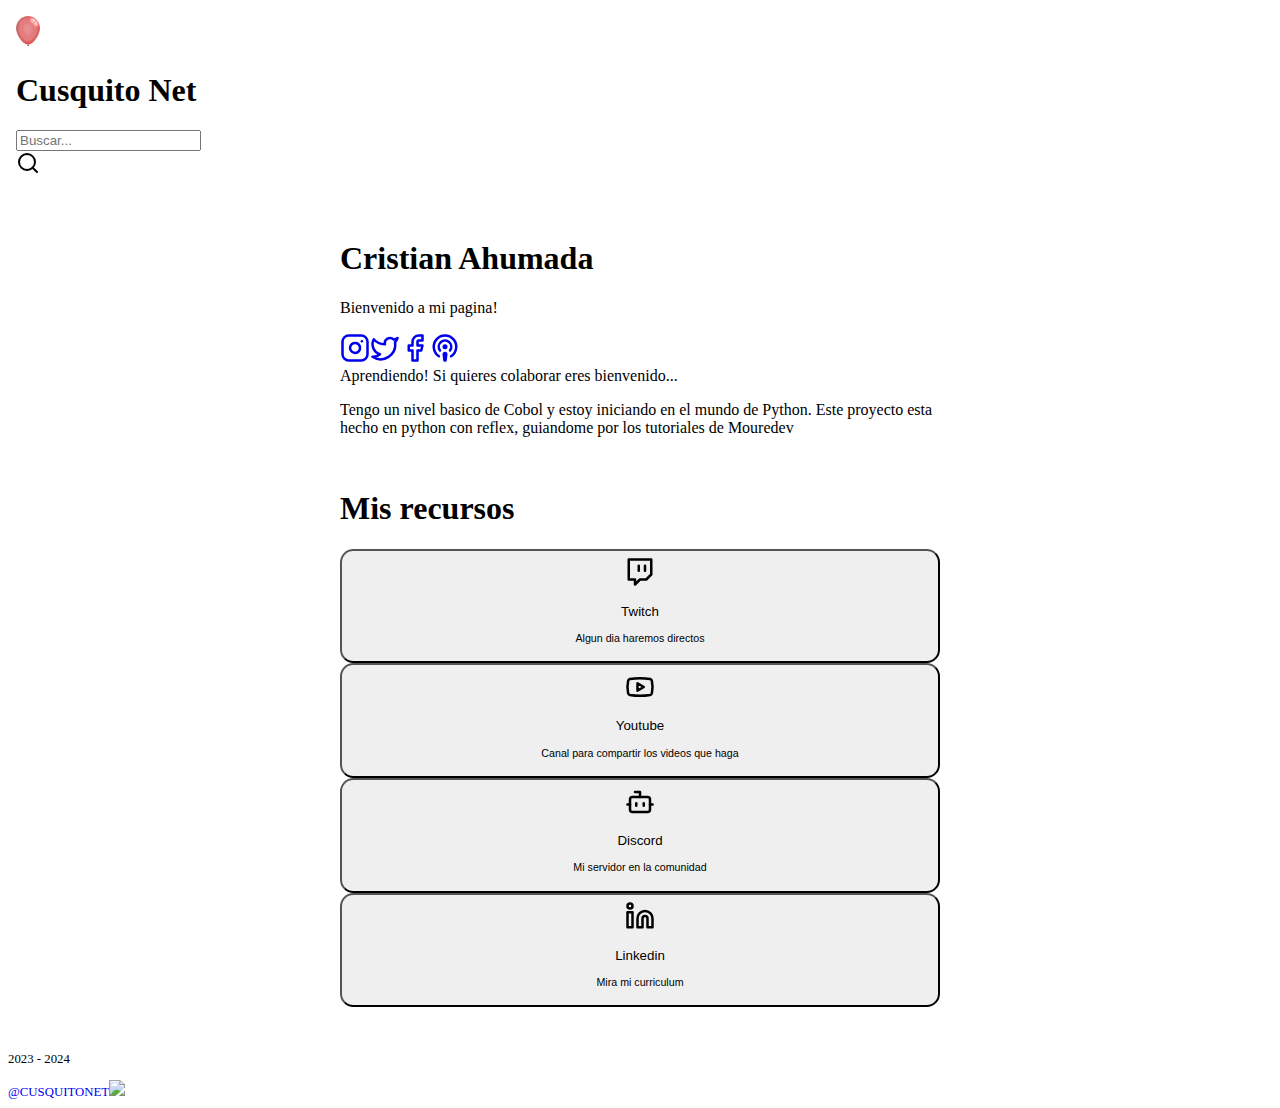
==== public/index.html @ 265f2204 "mi primera web" ====
<!DOCTYPE html><html lang="en"><head><meta charSet="utf-8"/><meta name="viewport" content="width=device-width"/><title>Projects | Index</title><meta content="favicon.ico" property="og:image"/><meta name="next-head-count" content="4"/><link rel="preload" href="/_next/static/css/1bf962e9a30f1b11.css" as="style"/><link rel="stylesheet" href="/_next/static/css/1bf962e9a30f1b11.css" data-n-g=""/><noscript data-n-css=""></noscript><script defer="" nomodule="" src="/_next/static/chunks/polyfills-42372ed130431b0a.js"></script><script src="/_next/static/chunks/webpack-2df7a8d27de1794c.js" defer=""></script><script src="/_next/static/chunks/framework-64ad27b21261a9ce.js" defer=""></script><script src="/_next/static/chunks/main-538f0f15b6279bdb.js" defer=""></script><script src="/_next/static/chunks/pages/_app-6c5b2791aa727ff6.js" defer=""></script><script src="/_next/static/chunks/49-74a65575434b70dc.js" defer=""></script><script src="/_next/static/chunks/pages/index-af7491778f736424.js" defer=""></script><script src="/_next/static/ccFpKEa-ofRnVK-v6kZcH/_buildManifest.js" defer=""></script><script src="/_next/static/ccFpKEa-ofRnVK-v6kZcH/_ssgManifest.js" defer=""></script></head><body><div id="__next"><script>!function(){try{var d=document.documentElement,c=d.classList;c.remove('light','dark');var e=localStorage.getItem('theme');if('system'===e||(!e&&true)){var t='(prefers-color-scheme: dark)',m=window.matchMedia(t);if(m.media!==t||m.matches){d.style.colorScheme = 'dark';c.add('dark')}else{d.style.colorScheme = 'light';c.add('light')}}else if(e){c.add(e|| '')}if(e==='light'||e==='dark')d.style.colorScheme=e}catch(e){}}()</script><div data-is-root-theme="true" data-accent-color="blue" data-gray-color="slate" data-has-background="true" data-panel-background="translucent" data-radius="medium" data-scaling="100%" class="radix-themes css-0"><style data-emotion="css 17rg0dp">.css-17rg0dp{position:fixed;width:100vw;height:0;}</style><div title="Connection Error: " class="css-17rg0dp"></div><div class="rt-Box"><style data-emotion="css 1jytckp">.css-1jytckp{background:var(--grass-3);padding:0.5em;width:100%;}</style><div class="rt-Box css-1jytckp"><style data-emotion="css 1v8fzbk">@media screen and (min-width: 0){.css-1v8fzbk{display:none;}}@media screen and (min-width: 30em){.css-1v8fzbk{display:none;}}@media screen and (min-width: 48em){.css-1v8fzbk{display:none;}}@media screen and (min-width: 62em){.css-1v8fzbk{display:block;}}</style><div class="rt-Box css-1v8fzbk"><style data-emotion="css zcxndt">.css-zcxndt{-webkit-align-items:center;-webkit-box-align:center;-ms-flex-align:center;align-items:center;}</style><div class="rt-Flex rt-r-fd-row rt-r-ai-start rt-r-jc-space-between rt-r-gap-3 rx-Stack css-zcxndt"><div class="rt-Flex rt-r-fd-row rt-r-ai-start rt-r-gap-3 rx-Stack css-zcxndt"><style data-emotion="css e8rq8q">.css-e8rq8q{width:1.5em;height:auto;border-radius:25%;}</style><img src="balloon.png" class="css-e8rq8q"/><h1 class="rt-Heading rt-r-size-3 rt-r-weight-bold">Cusquito Net</h1></div><style data-emotion="css qo3kkb">.css-qo3kkb{justify:end;}</style><div class="rt-TextFieldRoot rt-r-size-1 rt-variant-surface css-qo3kkb"><input spellcheck="false" placeholder="Buscar..." type="search" class="rt-reset rt-TextFieldInput"/><div class="rt-TextFieldSlot"><style data-emotion="css svt5ra">.css-svt5ra{color:var(--current-color);}</style><svg xmlns="http://www.w3.org/2000/svg" width="24" height="24" viewBox="0 0 24 24" fill="none" stroke="currentColor" stroke-width="2" stroke-linecap="round" stroke-linejoin="round" class="lucide lucide-search css-svt5ra"><circle cx="11" cy="11" r="8"></circle><path d="m21 21-4.3-4.3"></path></svg></div></div></div></div><style data-emotion="css 1c1vcs0">@media screen and (min-width: 0){.css-1c1vcs0{display:block;}}@media screen and (min-width: 30em){.css-1c1vcs0{display:block;}}@media screen and (min-width: 48em){.css-1c1vcs0{display:block;}}@media screen and (min-width: 62em){.css-1c1vcs0{display:none;}}</style><div class="rt-Box css-1c1vcs0"><div class="rt-Flex rt-r-fd-row rt-r-ai-start rt-r-jc-space-between rt-r-gap-3 rx-Stack css-zcxndt"><div class="rt-Flex rt-r-fd-row rt-r-ai-start rt-r-gap-3 rx-Stack css-zcxndt"><style data-emotion="css 142dh2u">.css-142dh2u{width:2em;height:auto;border-radius:25%;}</style><img src="balloon.png" class="css-142dh2u"/><h1 class="rt-Heading rt-r-size-3 rt-r-weight-bold">Cusquito Net</h1></div><div class="rt-TextFieldRoot rt-r-size-1 rt-variant-surface css-qo3kkb"><input spellcheck="false" placeholder="Buscar..." type="search" class="rt-reset rt-TextFieldInput"/><div class="rt-TextFieldSlot"><svg xmlns="http://www.w3.org/2000/svg" width="24" height="24" viewBox="0 0 24 24" fill="none" stroke="currentColor" stroke-width="2" stroke-linecap="round" stroke-linejoin="round" class="lucide lucide-search css-svt5ra"><circle cx="11" cy="11" r="8"></circle><path d="m21 21-4.3-4.3"></path></svg></div></div></div></div></div><style data-emotion="css gmuwbf">.css-gmuwbf{display:-webkit-box;display:-webkit-flex;display:-ms-flexbox;display:flex;-webkit-align-items:center;-webkit-box-align:center;-ms-flex-align:center;align-items:center;-webkit-box-pack:center;-ms-flex-pack:center;-webkit-justify-content:center;justify-content:center;}</style><div class="rt-Flex css-gmuwbf"><style data-emotion="css 1hj6ehb">.css-1hj6ehb{max-width:600px;width:100%;margin-top:2em;margin-bottom:2em;}</style><div class="rt-Flex rt-r-fd-column rt-r-ai-start rt-r-gap-3 rx-Stack css-1hj6ehb"><div style="--gap:2em" class="rt-Flex rt-r-fd-column rt-r-ai-start rt-r-gap rx-Stack"><div class="rt-Flex rt-r-fd-row rt-r-ai-start rt-r-gap-3 rx-Stack"><span data-accent-color="grass" class="rt-reset rt-AvatarRoot rt-r-size-8 rt-variant-solid"><span class="rt-AvatarFallback"></span></span><div class="rt-Flex rt-r-fd-column rt-r-ai-start rt-r-gap-3 rx-Stack"><h1 class="rt-Heading rt-r-size-8">Cristian Ahumada</h1><style data-emotion="css 1t7nxgp">.css-1t7nxgp{margin-top:0px!important;}</style><p class="rt-Text css-1t7nxgp"> Bienvenido a mi pagina!</p><div class="rt-Flex rt-r-fd-row rt-r-ai-start rt-r-gap-3 rx-Stack"><style data-emotion="css 9d5q8z">.css-9d5q8z{-webkit-text-decoration:none;text-decoration:none;}.css-9d5q8z:hover{color:var(--accent-8);}</style><a data-accent-color="" target="_blank" class="rt-Text rt-reset rt-Link rt-underline-auto css-9d5q8z" href="https://instagram.com"><style data-emotion="css fwmwg5">.css-fwmwg5{color:var(--grass-11);alt:instagram;}</style><svg xmlns="http://www.w3.org/2000/svg" width="30" height="30" viewBox="0 0 24 24" fill="none" stroke="currentColor" stroke-width="2" stroke-linecap="round" stroke-linejoin="round" class="lucide lucide-instagram css-fwmwg5"><rect width="20" height="20" x="2" y="2" rx="5" ry="5"></rect><path d="M16 11.37A4 4 0 1 1 12.63 8 4 4 0 0 1 16 11.37z"></path><line x1="17.5" x2="17.51" y1="6.5" y2="6.5"></line></svg></a><a data-accent-color="" target="_blank" class="rt-Text rt-reset rt-Link rt-underline-auto css-9d5q8z" href="https://x.com"><style data-emotion="css 69m83z">.css-69m83z{color:var(--grass-11);alt:twitter;}</style><svg xmlns="http://www.w3.org/2000/svg" width="30" height="30" viewBox="0 0 24 24" fill="none" stroke="currentColor" stroke-width="2" stroke-linecap="round" stroke-linejoin="round" class="lucide lucide-twitter css-69m83z"><path d="M22 4s-.7 2.1-2 3.4c1.6 10-9.4 17.3-18 11.6 2.2.1 4.4-.6 6-2C3 15.5.5 9.6 3 5c2.2 2.6 5.6 4.1 9 4-.9-4.2 4-6.6 7-3.8 1.1 0 3-1.2 3-1.2z"></path></svg></a><a data-accent-color="" target="_blank" class="rt-Text rt-reset rt-Link rt-underline-auto css-9d5q8z" href="https://facebook.com"><style data-emotion="css 15ouwr5">.css-15ouwr5{color:var(--grass-11);alt:facebook;}</style><svg xmlns="http://www.w3.org/2000/svg" width="30" height="30" viewBox="0 0 24 24" fill="none" stroke="currentColor" stroke-width="2" stroke-linecap="round" stroke-linejoin="round" class="lucide lucide-facebook css-15ouwr5"><path d="M18 2h-3a5 5 0 0 0-5 5v3H7v4h3v8h4v-8h3l1-4h-4V7a1 1 0 0 1 1-1h3z"></path></svg></a><a data-accent-color="" target="_blank" class="rt-Text rt-reset rt-Link rt-underline-auto css-9d5q8z" href="https://spotify.com"><style data-emotion="css 14ep2y4">.css-14ep2y4{color:var(--grass-11);alt:podcast;}</style><svg xmlns="http://www.w3.org/2000/svg" width="30" height="30" viewBox="0 0 24 24" fill="none" stroke="currentColor" stroke-width="2" stroke-linecap="round" stroke-linejoin="round" class="lucide lucide-podcast css-14ep2y4"><path d="M16.85 18.58a9 9 0 1 0-9.7 0"></path><path d="M8 14a5 5 0 1 1 8 0"></path><circle cx="12" cy="11" r="1"></circle><path d="M13 17a1 1 0 1 0-2 0l.5 4.5a.5.5 0 1 0 1 0Z"></path></svg></a></div></div></div><div class="rt-Flex"><style data-emotion="css 1up4j2j">.css-1up4j2j{size:0.8em;}</style><div class="rt-Box css-1up4j2j"><span data-accent-color="grass" class="rt-Text">Aprendiendo!</span> Si quieres colaborar eres bienvenido...</div></div><p class="rt-Text">Tengo un nivel basico de Cobol y estoy iniciando en el mundo de Python. 
                Este proyecto esta hecho en python con reflex, guiandome por los tutoriales de Mouredev</p></div><style data-emotion="css 8atqhb">.css-8atqhb{width:100%;}</style><div style="--gap:1.5em" class="rt-Flex rt-r-fd-column rt-r-ai-start rt-r-gap rx-Stack css-8atqhb"><style data-emotion="css 1yfg8cp">.css-1yfg8cp{width:100%;padding-top:1em;}</style><h1 class="rt-Heading rt-r-size-6 css-1yfg8cp">Mis recursos</h1><style data-emotion="css 1qg2b7m">.css-1qg2b7m{-webkit-text-decoration:none;text-decoration:none;width:100%;}.css-1qg2b7m:hover{color:var(--accent-8);}</style><a data-accent-color="" target="_blank" class="rt-Text rt-reset rt-Link rt-underline-auto css-1qg2b7m" href="https://www.twitch.tv/cusquito79"><style data-emotion="css 1n2hwjb">.css-1n2hwjb{width:100%;height:100%;display:block;padding:0.5em;border-radius:1em;}</style><button data-accent-color="grass" class="rt-reset rt-BaseButton rt-r-size-2 rt-variant-surface rt-Button css-1n2hwjb"><div class="rt-Flex rt-r-fd-row rt-r-ai-start rt-r-gap-3 rx-Stack"><style data-emotion="css 1njbawh">.css-1njbawh{alt:Twitch;color:var(--current-color);}</style><svg xmlns="http://www.w3.org/2000/svg" width="30" height="30" viewBox="0 0 24 24" fill="none" stroke="currentColor" stroke-width="2" stroke-linecap="round" stroke-linejoin="round" class="lucide lucide-twitch css-1njbawh"><path d="M21 2H3v16h5v4l4-4h5l4-4V2zm-10 9V7m5 4V7"></path></svg><div class="rt-Flex rt-r-fd-column rt-r-ai-start rt-r-gap-3 rx-Stack"><style data-emotion="css 13nxqjl">.css-13nxqjl{font-size:1em;}</style><p class="rt-Text rt-r-weight-bold css-13nxqjl">Twitch</p><style data-emotion="css 1lpx31t">.css-1lpx31t{font-size:0.8em;}</style><p class="rt-Text css-1lpx31t">Algun dia haremos directos</p></div></div></button></a><a data-accent-color="" target="_blank" class="rt-Text rt-reset rt-Link rt-underline-auto css-1qg2b7m" href="https://www.youtube.com/@cusquito79"><button data-accent-color="grass" class="rt-reset rt-BaseButton rt-r-size-2 rt-variant-surface rt-Button css-1n2hwjb"><div class="rt-Flex rt-r-fd-row rt-r-ai-start rt-r-gap-3 rx-Stack"><style data-emotion="css 1xniane">.css-1xniane{alt:Youtube;color:var(--current-color);}</style><svg xmlns="http://www.w3.org/2000/svg" width="30" height="30" viewBox="0 0 24 24" fill="none" stroke="currentColor" stroke-width="2" stroke-linecap="round" stroke-linejoin="round" class="lucide lucide-youtube css-1xniane"><path d="M2.5 17a24.12 24.12 0 0 1 0-10 2 2 0 0 1 1.4-1.4 49.56 49.56 0 0 1 16.2 0A2 2 0 0 1 21.5 7a24.12 24.12 0 0 1 0 10 2 2 0 0 1-1.4 1.4 49.55 49.55 0 0 1-16.2 0A2 2 0 0 1 2.5 17"></path><path d="m10 15 5-3-5-3z"></path></svg><div class="rt-Flex rt-r-fd-column rt-r-ai-start rt-r-gap-3 rx-Stack"><p class="rt-Text rt-r-weight-bold css-13nxqjl">Youtube</p><p class="rt-Text css-1lpx31t">Canal para compartir los videos que haga</p></div></div></button></a><a data-accent-color="" target="_blank" class="rt-Text rt-reset rt-Link rt-underline-auto css-1qg2b7m" href="https://discord.gg/cusquito79"><button data-accent-color="grass" class="rt-reset rt-BaseButton rt-r-size-2 rt-variant-surface rt-Button css-1n2hwjb"><div class="rt-Flex rt-r-fd-row rt-r-ai-start rt-r-gap-3 rx-Stack"><style data-emotion="css 15dkqvn">.css-15dkqvn{alt:Discord;color:var(--current-color);}</style><svg xmlns="http://www.w3.org/2000/svg" width="30" height="30" viewBox="0 0 24 24" fill="none" stroke="currentColor" stroke-width="2" stroke-linecap="round" stroke-linejoin="round" class="lucide lucide-bot css-15dkqvn"><path d="M12 8V4H8"></path><rect width="16" height="12" x="4" y="8" rx="2"></rect><path d="M2 14h2"></path><path d="M20 14h2"></path><path d="M15 13v2"></path><path d="M9 13v2"></path></svg><div class="rt-Flex rt-r-fd-column rt-r-ai-start rt-r-gap-3 rx-Stack"><p class="rt-Text rt-r-weight-bold css-13nxqjl">Discord</p><p class="rt-Text css-1lpx31t">Mi servidor en la comunidad</p></div></div></button></a><a data-accent-color="" target="_blank" class="rt-Text rt-reset rt-Link rt-underline-auto css-1qg2b7m" href="https://www.linkedin.com/in/ahumadacristian79"><button data-accent-color="grass" class="rt-reset rt-BaseButton rt-r-size-2 rt-variant-surface rt-Button css-1n2hwjb"><div class="rt-Flex rt-r-fd-row rt-r-ai-start rt-r-gap-3 rx-Stack"><style data-emotion="css 1jemt5t">.css-1jemt5t{alt:Linkedin;color:var(--current-color);}</style><svg xmlns="http://www.w3.org/2000/svg" width="30" height="30" viewBox="0 0 24 24" fill="none" stroke="currentColor" stroke-width="2" stroke-linecap="round" stroke-linejoin="round" class="lucide lucide-linkedin css-1jemt5t"><path d="M16 8a6 6 0 0 1 6 6v7h-4v-7a2 2 0 0 0-2-2 2 2 0 0 0-2 2v7h-4v-7a6 6 0 0 1 6-6z"></path><rect width="4" height="12" x="2" y="9"></rect><circle cx="4" cy="4" r="2"></circle></svg><div class="rt-Flex rt-r-fd-column rt-r-ai-start rt-r-gap-3 rx-Stack"><p class="rt-Text rt-r-weight-bold css-13nxqjl">Linkedin</p><p class="rt-Text css-1lpx31t">Mira mi curriculum</p></div></div></button></a></div></div></div><style data-emotion="css 1lp3834">.css-1lp3834{font-size:0.8em;marging-bottom:2em;}</style><div class="rt-Flex rt-r-fd-column rt-r-ai-center rt-r-gap-3 rx-Stack css-1lp3834"><p class="rt-Text">2023 - 2024</p><style data-emotion="css h53hd6">.css-h53hd6{-webkit-text-decoration:none;text-decoration:none;margin-top:0px!important;}.css-h53hd6:hover{color:var(--accent-8);}</style><a data-accent-color="grass" target="_blank" class="rt-Text rt-reset rt-Link rt-underline-auto css-h53hd6" href="https://cusquitonet.com">@CUSQUITONET</a><a data-accent-color="" class="rt-Text rt-reset rt-Link rt-underline-auto css-9d5q8z" href="https://reflex.dev/"><img src="favicon.ico"/></a></div></div></div></div><script id="__NEXT_DATA__" type="application/json">{"props":{"pageProps":{}},"page":"/","query":{},"buildId":"ccFpKEa-ofRnVK-v6kZcH","nextExport":true,"autoExport":true,"isFallback":false,"scriptLoader":[]}</script></body></html>
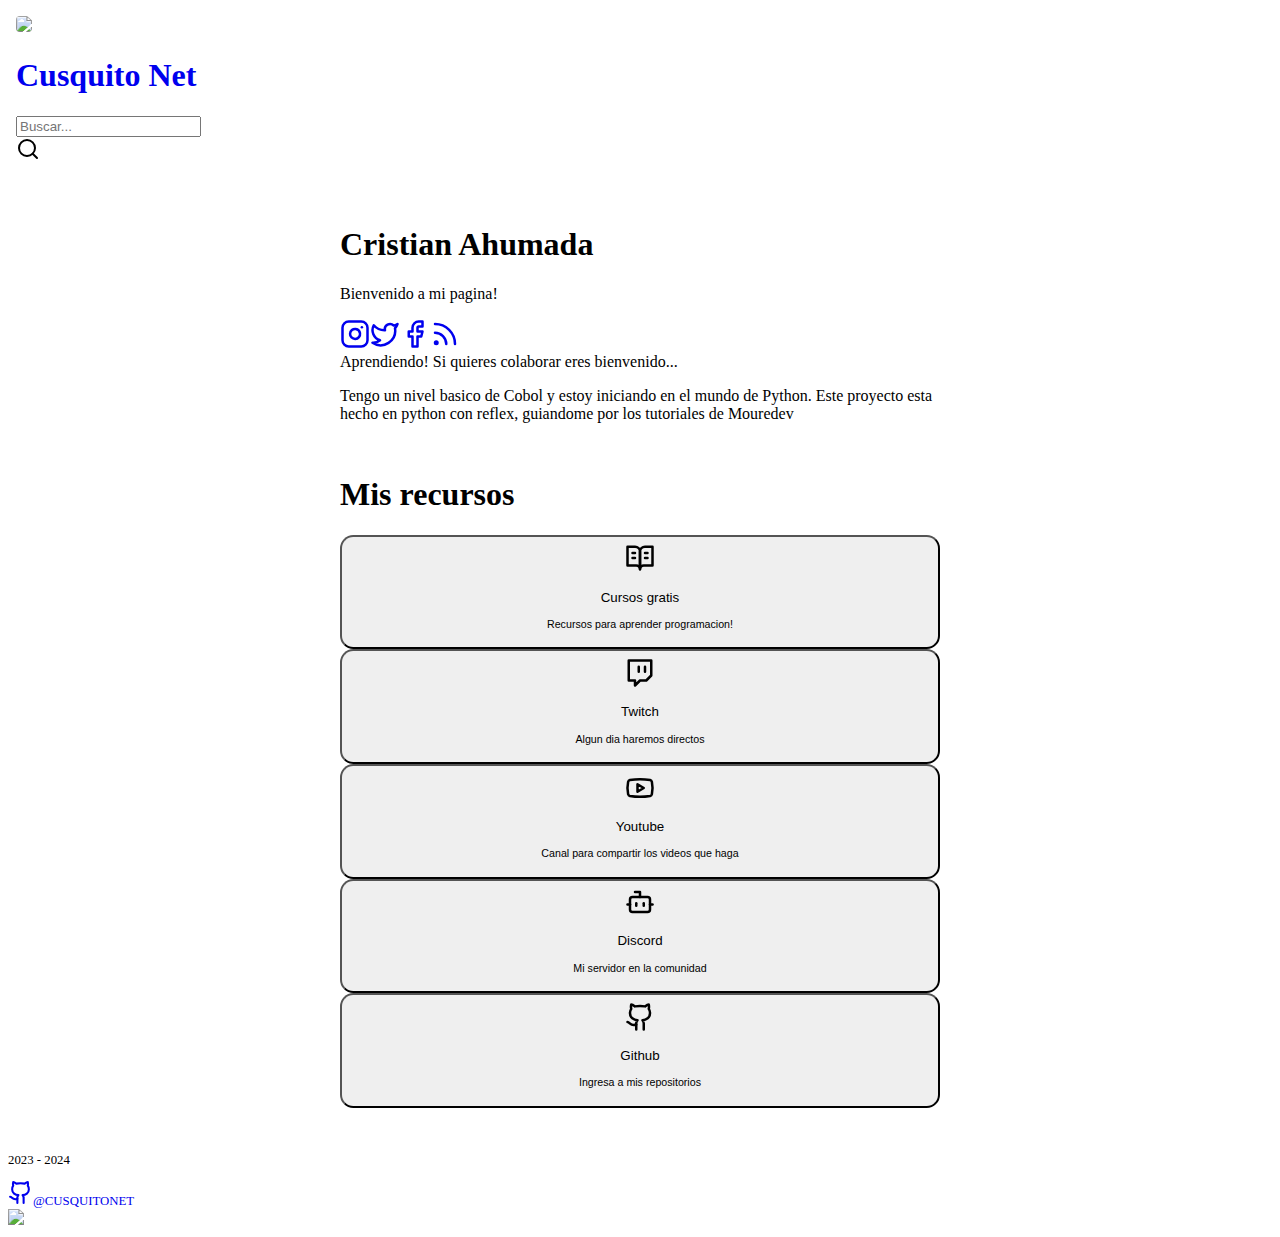
==== commit 97b471e1: "version 0.2" ====
--- a/public/index.html
+++ b/public/index.html
@@ -1,2 +1,2 @@
-<!DOCTYPE html><html lang="en"><head><meta charSet="utf-8"/><meta name="viewport" content="width=device-width"/><title>Projects | Index</title><meta content="favicon.ico" property="og:image"/><meta name="next-head-count" content="4"/><link rel="preload" href="/_next/static/css/1bf962e9a30f1b11.css" as="style"/><link rel="stylesheet" href="/_next/static/css/1bf962e9a30f1b11.css" data-n-g=""/><noscript data-n-css=""></noscript><script defer="" nomodule="" src="/_next/static/chunks/polyfills-42372ed130431b0a.js"></script><script src="/_next/static/chunks/webpack-2df7a8d27de1794c.js" defer=""></script><script src="/_next/static/chunks/framework-64ad27b21261a9ce.js" defer=""></script><script src="/_next/static/chunks/main-538f0f15b6279bdb.js" defer=""></script><script src="/_next/static/chunks/pages/_app-6c5b2791aa727ff6.js" defer=""></script><script src="/_next/static/chunks/49-74a65575434b70dc.js" defer=""></script><script src="/_next/static/chunks/pages/index-af7491778f736424.js" defer=""></script><script src="/_next/static/ccFpKEa-ofRnVK-v6kZcH/_buildManifest.js" defer=""></script><script src="/_next/static/ccFpKEa-ofRnVK-v6kZcH/_ssgManifest.js" defer=""></script></head><body><div id="__next"><script>!function(){try{var d=document.documentElement,c=d.classList;c.remove('light','dark');var e=localStorage.getItem('theme');if('system'===e||(!e&&true)){var t='(prefers-color-scheme: dark)',m=window.matchMedia(t);if(m.media!==t||m.matches){d.style.colorScheme = 'dark';c.add('dark')}else{d.style.colorScheme = 'light';c.add('light')}}else if(e){c.add(e|| '')}if(e==='light'||e==='dark')d.style.colorScheme=e}catch(e){}}()</script><div data-is-root-theme="true" data-accent-color="blue" data-gray-color="slate" data-has-background="true" data-panel-background="translucent" data-radius="medium" data-scaling="100%" class="radix-themes css-0"><style data-emotion="css 17rg0dp">.css-17rg0dp{position:fixed;width:100vw;height:0;}</style><div title="Connection Error: " class="css-17rg0dp"></div><div class="rt-Box"><style data-emotion="css 1jytckp">.css-1jytckp{background:var(--grass-3);padding:0.5em;width:100%;}</style><div class="rt-Box css-1jytckp"><style data-emotion="css 1v8fzbk">@media screen and (min-width: 0){.css-1v8fzbk{display:none;}}@media screen and (min-width: 30em){.css-1v8fzbk{display:none;}}@media screen and (min-width: 48em){.css-1v8fzbk{display:none;}}@media screen and (min-width: 62em){.css-1v8fzbk{display:block;}}</style><div class="rt-Box css-1v8fzbk"><style data-emotion="css zcxndt">.css-zcxndt{-webkit-align-items:center;-webkit-box-align:center;-ms-flex-align:center;align-items:center;}</style><div class="rt-Flex rt-r-fd-row rt-r-ai-start rt-r-jc-space-between rt-r-gap-3 rx-Stack css-zcxndt"><div class="rt-Flex rt-r-fd-row rt-r-ai-start rt-r-gap-3 rx-Stack css-zcxndt"><style data-emotion="css e8rq8q">.css-e8rq8q{width:1.5em;height:auto;border-radius:25%;}</style><img src="balloon.png" class="css-e8rq8q"/><h1 class="rt-Heading rt-r-size-3 rt-r-weight-bold">Cusquito Net</h1></div><style data-emotion="css qo3kkb">.css-qo3kkb{justify:end;}</style><div class="rt-TextFieldRoot rt-r-size-1 rt-variant-surface css-qo3kkb"><input spellcheck="false" placeholder="Buscar..." type="search" class="rt-reset rt-TextFieldInput"/><div class="rt-TextFieldSlot"><style data-emotion="css svt5ra">.css-svt5ra{color:var(--current-color);}</style><svg xmlns="http://www.w3.org/2000/svg" width="24" height="24" viewBox="0 0 24 24" fill="none" stroke="currentColor" stroke-width="2" stroke-linecap="round" stroke-linejoin="round" class="lucide lucide-search css-svt5ra"><circle cx="11" cy="11" r="8"></circle><path d="m21 21-4.3-4.3"></path></svg></div></div></div></div><style data-emotion="css 1c1vcs0">@media screen and (min-width: 0){.css-1c1vcs0{display:block;}}@media screen and (min-width: 30em){.css-1c1vcs0{display:block;}}@media screen and (min-width: 48em){.css-1c1vcs0{display:block;}}@media screen and (min-width: 62em){.css-1c1vcs0{display:none;}}</style><div class="rt-Box css-1c1vcs0"><div class="rt-Flex rt-r-fd-row rt-r-ai-start rt-r-jc-space-between rt-r-gap-3 rx-Stack css-zcxndt"><div class="rt-Flex rt-r-fd-row rt-r-ai-start rt-r-gap-3 rx-Stack css-zcxndt"><style data-emotion="css 142dh2u">.css-142dh2u{width:2em;height:auto;border-radius:25%;}</style><img src="balloon.png" class="css-142dh2u"/><h1 class="rt-Heading rt-r-size-3 rt-r-weight-bold">Cusquito Net</h1></div><div class="rt-TextFieldRoot rt-r-size-1 rt-variant-surface css-qo3kkb"><input spellcheck="false" placeholder="Buscar..." type="search" class="rt-reset rt-TextFieldInput"/><div class="rt-TextFieldSlot"><svg xmlns="http://www.w3.org/2000/svg" width="24" height="24" viewBox="0 0 24 24" fill="none" stroke="currentColor" stroke-width="2" stroke-linecap="round" stroke-linejoin="round" class="lucide lucide-search css-svt5ra"><circle cx="11" cy="11" r="8"></circle><path d="m21 21-4.3-4.3"></path></svg></div></div></div></div></div><style data-emotion="css gmuwbf">.css-gmuwbf{display:-webkit-box;display:-webkit-flex;display:-ms-flexbox;display:flex;-webkit-align-items:center;-webkit-box-align:center;-ms-flex-align:center;align-items:center;-webkit-box-pack:center;-ms-flex-pack:center;-webkit-justify-content:center;justify-content:center;}</style><div class="rt-Flex css-gmuwbf"><style data-emotion="css 1hj6ehb">.css-1hj6ehb{max-width:600px;width:100%;margin-top:2em;margin-bottom:2em;}</style><div class="rt-Flex rt-r-fd-column rt-r-ai-start rt-r-gap-3 rx-Stack css-1hj6ehb"><div style="--gap:2em" class="rt-Flex rt-r-fd-column rt-r-ai-start rt-r-gap rx-Stack"><div class="rt-Flex rt-r-fd-row rt-r-ai-start rt-r-gap-3 rx-Stack"><span data-accent-color="grass" class="rt-reset rt-AvatarRoot rt-r-size-8 rt-variant-solid"><span class="rt-AvatarFallback"></span></span><div class="rt-Flex rt-r-fd-column rt-r-ai-start rt-r-gap-3 rx-Stack"><h1 class="rt-Heading rt-r-size-8">Cristian Ahumada</h1><style data-emotion="css 1t7nxgp">.css-1t7nxgp{margin-top:0px!important;}</style><p class="rt-Text css-1t7nxgp"> Bienvenido a mi pagina!</p><div class="rt-Flex rt-r-fd-row rt-r-ai-start rt-r-gap-3 rx-Stack"><style data-emotion="css 9d5q8z">.css-9d5q8z{-webkit-text-decoration:none;text-decoration:none;}.css-9d5q8z:hover{color:var(--accent-8);}</style><a data-accent-color="" target="_blank" class="rt-Text rt-reset rt-Link rt-underline-auto css-9d5q8z" href="https://instagram.com"><style data-emotion="css fwmwg5">.css-fwmwg5{color:var(--grass-11);alt:instagram;}</style><svg xmlns="http://www.w3.org/2000/svg" width="30" height="30" viewBox="0 0 24 24" fill="none" stroke="currentColor" stroke-width="2" stroke-linecap="round" stroke-linejoin="round" class="lucide lucide-instagram css-fwmwg5"><rect width="20" height="20" x="2" y="2" rx="5" ry="5"></rect><path d="M16 11.37A4 4 0 1 1 12.63 8 4 4 0 0 1 16 11.37z"></path><line x1="17.5" x2="17.51" y1="6.5" y2="6.5"></line></svg></a><a data-accent-color="" target="_blank" class="rt-Text rt-reset rt-Link rt-underline-auto css-9d5q8z" href="https://x.com"><style data-emotion="css 69m83z">.css-69m83z{color:var(--grass-11);alt:twitter;}</style><svg xmlns="http://www.w3.org/2000/svg" width="30" height="30" viewBox="0 0 24 24" fill="none" stroke="currentColor" stroke-width="2" stroke-linecap="round" stroke-linejoin="round" class="lucide lucide-twitter css-69m83z"><path d="M22 4s-.7 2.1-2 3.4c1.6 10-9.4 17.3-18 11.6 2.2.1 4.4-.6 6-2C3 15.5.5 9.6 3 5c2.2 2.6 5.6 4.1 9 4-.9-4.2 4-6.6 7-3.8 1.1 0 3-1.2 3-1.2z"></path></svg></a><a data-accent-color="" target="_blank" class="rt-Text rt-reset rt-Link rt-underline-auto css-9d5q8z" href="https://facebook.com"><style data-emotion="css 15ouwr5">.css-15ouwr5{color:var(--grass-11);alt:facebook;}</style><svg xmlns="http://www.w3.org/2000/svg" width="30" height="30" viewBox="0 0 24 24" fill="none" stroke="currentColor" stroke-width="2" stroke-linecap="round" stroke-linejoin="round" class="lucide lucide-facebook css-15ouwr5"><path d="M18 2h-3a5 5 0 0 0-5 5v3H7v4h3v8h4v-8h3l1-4h-4V7a1 1 0 0 1 1-1h3z"></path></svg></a><a data-accent-color="" target="_blank" class="rt-Text rt-reset rt-Link rt-underline-auto css-9d5q8z" href="https://spotify.com"><style data-emotion="css 14ep2y4">.css-14ep2y4{color:var(--grass-11);alt:podcast;}</style><svg xmlns="http://www.w3.org/2000/svg" width="30" height="30" viewBox="0 0 24 24" fill="none" stroke="currentColor" stroke-width="2" stroke-linecap="round" stroke-linejoin="round" class="lucide lucide-podcast css-14ep2y4"><path d="M16.85 18.58a9 9 0 1 0-9.7 0"></path><path d="M8 14a5 5 0 1 1 8 0"></path><circle cx="12" cy="11" r="1"></circle><path d="M13 17a1 1 0 1 0-2 0l.5 4.5a.5.5 0 1 0 1 0Z"></path></svg></a></div></div></div><div class="rt-Flex"><style data-emotion="css 1up4j2j">.css-1up4j2j{size:0.8em;}</style><div class="rt-Box css-1up4j2j"><span data-accent-color="grass" class="rt-Text">Aprendiendo!</span> Si quieres colaborar eres bienvenido...</div></div><p class="rt-Text">Tengo un nivel basico de Cobol y estoy iniciando en el mundo de Python. 
-                Este proyecto esta hecho en python con reflex, guiandome por los tutoriales de Mouredev</p></div><style data-emotion="css 8atqhb">.css-8atqhb{width:100%;}</style><div style="--gap:1.5em" class="rt-Flex rt-r-fd-column rt-r-ai-start rt-r-gap rx-Stack css-8atqhb"><style data-emotion="css 1yfg8cp">.css-1yfg8cp{width:100%;padding-top:1em;}</style><h1 class="rt-Heading rt-r-size-6 css-1yfg8cp">Mis recursos</h1><style data-emotion="css 1qg2b7m">.css-1qg2b7m{-webkit-text-decoration:none;text-decoration:none;width:100%;}.css-1qg2b7m:hover{color:var(--accent-8);}</style><a data-accent-color="" target="_blank" class="rt-Text rt-reset rt-Link rt-underline-auto css-1qg2b7m" href="https://www.twitch.tv/cusquito79"><style data-emotion="css 1n2hwjb">.css-1n2hwjb{width:100%;height:100%;display:block;padding:0.5em;border-radius:1em;}</style><button data-accent-color="grass" class="rt-reset rt-BaseButton rt-r-size-2 rt-variant-surface rt-Button css-1n2hwjb"><div class="rt-Flex rt-r-fd-row rt-r-ai-start rt-r-gap-3 rx-Stack"><style data-emotion="css 1njbawh">.css-1njbawh{alt:Twitch;color:var(--current-color);}</style><svg xmlns="http://www.w3.org/2000/svg" width="30" height="30" viewBox="0 0 24 24" fill="none" stroke="currentColor" stroke-width="2" stroke-linecap="round" stroke-linejoin="round" class="lucide lucide-twitch css-1njbawh"><path d="M21 2H3v16h5v4l4-4h5l4-4V2zm-10 9V7m5 4V7"></path></svg><div class="rt-Flex rt-r-fd-column rt-r-ai-start rt-r-gap-3 rx-Stack"><style data-emotion="css 13nxqjl">.css-13nxqjl{font-size:1em;}</style><p class="rt-Text rt-r-weight-bold css-13nxqjl">Twitch</p><style data-emotion="css 1lpx31t">.css-1lpx31t{font-size:0.8em;}</style><p class="rt-Text css-1lpx31t">Algun dia haremos directos</p></div></div></button></a><a data-accent-color="" target="_blank" class="rt-Text rt-reset rt-Link rt-underline-auto css-1qg2b7m" href="https://www.youtube.com/@cusquito79"><button data-accent-color="grass" class="rt-reset rt-BaseButton rt-r-size-2 rt-variant-surface rt-Button css-1n2hwjb"><div class="rt-Flex rt-r-fd-row rt-r-ai-start rt-r-gap-3 rx-Stack"><style data-emotion="css 1xniane">.css-1xniane{alt:Youtube;color:var(--current-color);}</style><svg xmlns="http://www.w3.org/2000/svg" width="30" height="30" viewBox="0 0 24 24" fill="none" stroke="currentColor" stroke-width="2" stroke-linecap="round" stroke-linejoin="round" class="lucide lucide-youtube css-1xniane"><path d="M2.5 17a24.12 24.12 0 0 1 0-10 2 2 0 0 1 1.4-1.4 49.56 49.56 0 0 1 16.2 0A2 2 0 0 1 21.5 7a24.12 24.12 0 0 1 0 10 2 2 0 0 1-1.4 1.4 49.55 49.55 0 0 1-16.2 0A2 2 0 0 1 2.5 17"></path><path d="m10 15 5-3-5-3z"></path></svg><div class="rt-Flex rt-r-fd-column rt-r-ai-start rt-r-gap-3 rx-Stack"><p class="rt-Text rt-r-weight-bold css-13nxqjl">Youtube</p><p class="rt-Text css-1lpx31t">Canal para compartir los videos que haga</p></div></div></button></a><a data-accent-color="" target="_blank" class="rt-Text rt-reset rt-Link rt-underline-auto css-1qg2b7m" href="https://discord.gg/cusquito79"><button data-accent-color="grass" class="rt-reset rt-BaseButton rt-r-size-2 rt-variant-surface rt-Button css-1n2hwjb"><div class="rt-Flex rt-r-fd-row rt-r-ai-start rt-r-gap-3 rx-Stack"><style data-emotion="css 15dkqvn">.css-15dkqvn{alt:Discord;color:var(--current-color);}</style><svg xmlns="http://www.w3.org/2000/svg" width="30" height="30" viewBox="0 0 24 24" fill="none" stroke="currentColor" stroke-width="2" stroke-linecap="round" stroke-linejoin="round" class="lucide lucide-bot css-15dkqvn"><path d="M12 8V4H8"></path><rect width="16" height="12" x="4" y="8" rx="2"></rect><path d="M2 14h2"></path><path d="M20 14h2"></path><path d="M15 13v2"></path><path d="M9 13v2"></path></svg><div class="rt-Flex rt-r-fd-column rt-r-ai-start rt-r-gap-3 rx-Stack"><p class="rt-Text rt-r-weight-bold css-13nxqjl">Discord</p><p class="rt-Text css-1lpx31t">Mi servidor en la comunidad</p></div></div></button></a><a data-accent-color="" target="_blank" class="rt-Text rt-reset rt-Link rt-underline-auto css-1qg2b7m" href="https://www.linkedin.com/in/ahumadacristian79"><button data-accent-color="grass" class="rt-reset rt-BaseButton rt-r-size-2 rt-variant-surface rt-Button css-1n2hwjb"><div class="rt-Flex rt-r-fd-row rt-r-ai-start rt-r-gap-3 rx-Stack"><style data-emotion="css 1jemt5t">.css-1jemt5t{alt:Linkedin;color:var(--current-color);}</style><svg xmlns="http://www.w3.org/2000/svg" width="30" height="30" viewBox="0 0 24 24" fill="none" stroke="currentColor" stroke-width="2" stroke-linecap="round" stroke-linejoin="round" class="lucide lucide-linkedin css-1jemt5t"><path d="M16 8a6 6 0 0 1 6 6v7h-4v-7a2 2 0 0 0-2-2 2 2 0 0 0-2 2v7h-4v-7a6 6 0 0 1 6-6z"></path><rect width="4" height="12" x="2" y="9"></rect><circle cx="4" cy="4" r="2"></circle></svg><div class="rt-Flex rt-r-fd-column rt-r-ai-start rt-r-gap-3 rx-Stack"><p class="rt-Text rt-r-weight-bold css-13nxqjl">Linkedin</p><p class="rt-Text css-1lpx31t">Mira mi curriculum</p></div></div></button></a></div></div></div><style data-emotion="css 1lp3834">.css-1lp3834{font-size:0.8em;marging-bottom:2em;}</style><div class="rt-Flex rt-r-fd-column rt-r-ai-center rt-r-gap-3 rx-Stack css-1lp3834"><p class="rt-Text">2023 - 2024</p><style data-emotion="css h53hd6">.css-h53hd6{-webkit-text-decoration:none;text-decoration:none;margin-top:0px!important;}.css-h53hd6:hover{color:var(--accent-8);}</style><a data-accent-color="grass" target="_blank" class="rt-Text rt-reset rt-Link rt-underline-auto css-h53hd6" href="https://cusquitonet.com">@CUSQUITONET</a><a data-accent-color="" class="rt-Text rt-reset rt-Link rt-underline-auto css-9d5q8z" href="https://reflex.dev/"><img src="favicon.ico"/></a></div></div></div></div><script id="__NEXT_DATA__" type="application/json">{"props":{"pageProps":{}},"page":"/","query":{},"buildId":"ccFpKEa-ofRnVK-v6kZcH","nextExport":true,"autoExport":true,"isFallback":false,"scriptLoader":[]}</script></body></html>+<!DOCTYPE html><html lang="en"><head><meta charSet="utf-8"/><meta name="viewport" content="width=device-width"/><title>Cusquitonet</title><meta content="Mi primera pagina en reflex" name="description"/><meta content="blueball.png" property="og:image"/><meta content="Mi primera pagina en reflex" name="og:description"/><meta content="website" name="og:title"/><meta content="blueball.png" name="og:image"/><meta content="summary_large_image" name="twitter:card"/><meta content="@pipiahumada" name="twitter:site"/><meta name="next-head-count" content="10"/><link rel="preload" href="/_next/static/css/1bf962e9a30f1b11.css" as="style"/><link rel="stylesheet" href="/_next/static/css/1bf962e9a30f1b11.css" data-n-g=""/><noscript data-n-css=""></noscript><script defer="" nomodule="" src="/_next/static/chunks/polyfills-42372ed130431b0a.js"></script><script src="/_next/static/chunks/webpack-2df7a8d27de1794c.js" defer=""></script><script src="/_next/static/chunks/framework-64ad27b21261a9ce.js" defer=""></script><script src="/_next/static/chunks/main-538f0f15b6279bdb.js" defer=""></script><script src="/_next/static/chunks/pages/_app-f48952ef28876653.js" defer=""></script><script src="/_next/static/chunks/49-74a65575434b70dc.js" defer=""></script><script src="/_next/static/chunks/pages/index-e5e31e7f6d0c7419.js" defer=""></script><script src="/_next/static/02HJbOcR56JM6RxIhw_in/_buildManifest.js" defer=""></script><script src="/_next/static/02HJbOcR56JM6RxIhw_in/_ssgManifest.js" defer=""></script></head><body><div id="__next"><script>!function(){try{var d=document.documentElement,c=d.classList;c.remove('light','dark');var e=localStorage.getItem('theme');if('system'===e||(!e&&true)){var t='(prefers-color-scheme: dark)',m=window.matchMedia(t);if(m.media!==t||m.matches){d.style.colorScheme = 'dark';c.add('dark')}else{d.style.colorScheme = 'light';c.add('light')}}else if(e){c.add(e|| '')}if(e==='light'||e==='dark')d.style.colorScheme=e}catch(e){}}()</script><div data-is-root-theme="true" data-accent-color="blue" data-gray-color="slate" data-has-background="true" data-panel-background="translucent" data-radius="medium" data-scaling="100%" class="radix-themes css-0"><style data-emotion="css 17rg0dp">.css-17rg0dp{position:fixed;width:100vw;height:0;}</style><div title="Connection Error: " class="css-17rg0dp"></div><div class="rt-Box"><style data-emotion="css lvbpac">.css-lvbpac{background:var(--lime-3);padding:0.5em;width:100%;}</style><div class="rt-Box css-lvbpac"><style data-emotion="css 1v8fzbk">@media screen and (min-width: 0){.css-1v8fzbk{display:none;}}@media screen and (min-width: 30em){.css-1v8fzbk{display:none;}}@media screen and (min-width: 48em){.css-1v8fzbk{display:none;}}@media screen and (min-width: 62em){.css-1v8fzbk{display:block;}}</style><div class="rt-Box css-1v8fzbk"><style data-emotion="css zcxndt">.css-zcxndt{-webkit-align-items:center;-webkit-box-align:center;-ms-flex-align:center;align-items:center;}</style><div class="rt-Flex rt-r-fd-row rt-r-ai-start rt-r-jc-space-between rt-r-gap-3 rx-Stack css-zcxndt"><div class="rt-Flex rt-r-fd-row rt-r-ai-start rt-r-gap-3 rx-Stack css-zcxndt"><style data-emotion="css e8rq8q">.css-e8rq8q{width:1.5em;height:auto;border-radius:25%;}</style><img src="/balloon.png" class="css-e8rq8q"/><style data-emotion="css 9d5q8z">.css-9d5q8z{-webkit-text-decoration:none;text-decoration:none;}.css-9d5q8z:hover{color:var(--accent-8);}</style><a data-accent-color="" class="rt-Text rt-reset rt-Link rt-underline-auto css-9d5q8z" href="/"><h1 data-accent-color="gray" class="rt-Heading rt-r-size-3 rt-r-weight-bold">Cusquito Net</h1></a></div><style data-emotion="css qo3kkb">.css-qo3kkb{justify:end;}</style><div class="rt-TextFieldRoot rt-r-size-1 rt-variant-surface css-qo3kkb"><input spellcheck="false" placeholder="Buscar..." type="search" class="rt-reset rt-TextFieldInput"/><div class="rt-TextFieldSlot"><style data-emotion="css svt5ra">.css-svt5ra{color:var(--current-color);}</style><svg xmlns="http://www.w3.org/2000/svg" width="24" height="24" viewBox="0 0 24 24" fill="none" stroke="currentColor" stroke-width="2" stroke-linecap="round" stroke-linejoin="round" class="lucide lucide-search css-svt5ra"><circle cx="11" cy="11" r="8"></circle><path d="m21 21-4.3-4.3"></path></svg></div></div></div></div><style data-emotion="css 1c1vcs0">@media screen and (min-width: 0){.css-1c1vcs0{display:block;}}@media screen and (min-width: 30em){.css-1c1vcs0{display:block;}}@media screen and (min-width: 48em){.css-1c1vcs0{display:block;}}@media screen and (min-width: 62em){.css-1c1vcs0{display:none;}}</style><div class="rt-Box css-1c1vcs0"><div class="rt-Flex rt-r-fd-row rt-r-ai-start rt-r-jc-space-between rt-r-gap-3 rx-Stack css-zcxndt"><div class="rt-Flex rt-r-fd-row rt-r-ai-start rt-r-gap-3 rx-Stack css-zcxndt"><style data-emotion="css 142dh2u">.css-142dh2u{width:2em;height:auto;border-radius:25%;}</style><img src="/balloon.png" class="css-142dh2u"/><h1 class="rt-Heading rt-r-size-3 rt-r-weight-bold">Cusquito Net</h1></div><div class="rt-TextFieldRoot rt-r-size-1 rt-variant-surface css-qo3kkb"><input spellcheck="false" placeholder="Buscar..." type="search" class="rt-reset rt-TextFieldInput"/><div class="rt-TextFieldSlot"><svg xmlns="http://www.w3.org/2000/svg" width="24" height="24" viewBox="0 0 24 24" fill="none" stroke="currentColor" stroke-width="2" stroke-linecap="round" stroke-linejoin="round" class="lucide lucide-search css-svt5ra"><circle cx="11" cy="11" r="8"></circle><path d="m21 21-4.3-4.3"></path></svg></div></div></div></div></div><style data-emotion="css gmuwbf">.css-gmuwbf{display:-webkit-box;display:-webkit-flex;display:-ms-flexbox;display:flex;-webkit-align-items:center;-webkit-box-align:center;-ms-flex-align:center;align-items:center;-webkit-box-pack:center;-ms-flex-pack:center;-webkit-justify-content:center;justify-content:center;}</style><div class="rt-Flex css-gmuwbf"><style data-emotion="css 1hj6ehb">.css-1hj6ehb{max-width:600px;width:100%;margin-top:2em;margin-bottom:2em;}</style><div class="rt-Flex rt-r-fd-column rt-r-ai-start rt-r-gap-3 rx-Stack css-1hj6ehb"><div style="--gap:2em" class="rt-Flex rt-r-fd-column rt-r-ai-start rt-r-gap rx-Stack"><div class="rt-Flex rt-r-fd-row rt-r-ai-start rt-r-gap-3 rx-Stack"><span data-accent-color="lime" class="rt-reset rt-AvatarRoot rt-r-size-8 rt-variant-solid"><span class="rt-AvatarFallback"></span></span><div class="rt-Flex rt-r-fd-column rt-r-ai-start rt-r-gap-3 rx-Stack"><h1 class="rt-Heading rt-r-size-8">Cristian Ahumada</h1><style data-emotion="css 1t7nxgp">.css-1t7nxgp{margin-top:0px!important;}</style><p class="rt-Text css-1t7nxgp"> Bienvenido a mi pagina!</p><div class="rt-Flex rt-r-fd-row rt-r-ai-start rt-r-gap-3 rx-Stack"><a data-accent-color="" target="_blank" class="rt-Text rt-reset rt-Link rt-underline-auto css-9d5q8z" href="https://instagram.com/cristian_ahumada1"><style data-emotion="css 1rh85tr">.css-1rh85tr{color:var(--lime-11);alt:instagram;}</style><svg xmlns="http://www.w3.org/2000/svg" width="30" height="30" viewBox="0 0 24 24" fill="none" stroke="currentColor" stroke-width="2" stroke-linecap="round" stroke-linejoin="round" class="lucide lucide-instagram css-1rh85tr"><rect width="20" height="20" x="2" y="2" rx="5" ry="5"></rect><path d="M16 11.37A4 4 0 1 1 12.63 8 4 4 0 0 1 16 11.37z"></path><line x1="17.5" x2="17.51" y1="6.5" y2="6.5"></line></svg></a><a data-accent-color="" target="_blank" class="rt-Text rt-reset rt-Link rt-underline-auto css-9d5q8z" href="https://x.com/cusquitonet"><style data-emotion="css qwd2u1">.css-qwd2u1{color:var(--lime-11);alt:twitter;}</style><svg xmlns="http://www.w3.org/2000/svg" width="30" height="30" viewBox="0 0 24 24" fill="none" stroke="currentColor" stroke-width="2" stroke-linecap="round" stroke-linejoin="round" class="lucide lucide-twitter css-qwd2u1"><path d="M22 4s-.7 2.1-2 3.4c1.6 10-9.4 17.3-18 11.6 2.2.1 4.4-.6 6-2C3 15.5.5 9.6 3 5c2.2 2.6 5.6 4.1 9 4-.9-4.2 4-6.6 7-3.8 1.1 0 3-1.2 3-1.2z"></path></svg></a><a data-accent-color="" target="_blank" class="rt-Text rt-reset rt-Link rt-underline-auto css-9d5q8z" href="https://www.facebook.com/cusquitonet"><style data-emotion="css bqr4r4">.css-bqr4r4{color:var(--lime-11);alt:facebook;}</style><svg xmlns="http://www.w3.org/2000/svg" width="30" height="30" viewBox="0 0 24 24" fill="none" stroke="currentColor" stroke-width="2" stroke-linecap="round" stroke-linejoin="round" class="lucide lucide-facebook css-bqr4r4"><path d="M18 2h-3a5 5 0 0 0-5 5v3H7v4h3v8h4v-8h3l1-4h-4V7a1 1 0 0 1 1-1h3z"></path></svg></a><a data-accent-color="" target="_blank" class="rt-Text rt-reset rt-Link rt-underline-auto css-9d5q8z" href="https://spotify.com"><style data-emotion="css 1uurpt7">.css-1uurpt7{color:var(--lime-11);alt:rss;}</style><svg xmlns="http://www.w3.org/2000/svg" width="30" height="30" viewBox="0 0 24 24" fill="none" stroke="currentColor" stroke-width="2" stroke-linecap="round" stroke-linejoin="round" class="lucide lucide-rss css-1uurpt7"><path d="M4 11a9 9 0 0 1 9 9"></path><path d="M4 4a16 16 0 0 1 16 16"></path><circle cx="5" cy="19" r="1"></circle></svg></a></div></div></div><style data-emotion="css 8atqhb">.css-8atqhb{width:100%;}</style><div style="--gap:2em" class="rt-Flex rt-r-fd-column rt-r-ai-start rt-r-gap rx-Stack css-8atqhb"><div class="rt-Flex"><style data-emotion="css 1up4j2j">.css-1up4j2j{size:0.8em;}</style><div class="rt-Box css-1up4j2j"><span data-accent-color="lime" class="rt-Text">Aprendiendo!</span> Si quieres colaborar eres bienvenido...</div></div><p class="rt-Text">Tengo un nivel basico de Cobol y estoy iniciando en el mundo de Python. 
+                        Este proyecto esta hecho en python con reflex, guiandome por los tutoriales de Mouredev</p></div></div><div style="--gap:1.5em" class="rt-Flex rt-r-fd-column rt-r-ai-start rt-r-gap rx-Stack css-8atqhb"><style data-emotion="css 1yfg8cp">.css-1yfg8cp{width:100%;padding-top:1em;}</style><h1 data-accent-color="lime" class="rt-Heading rt-r-size-6 css-1yfg8cp">Mis recursos</h1><style data-emotion="css 1qg2b7m">.css-1qg2b7m{-webkit-text-decoration:none;text-decoration:none;width:100%;}.css-1qg2b7m:hover{color:var(--accent-8);}</style><a data-accent-color="" target="" class="rt-Text rt-reset rt-Link rt-underline-auto css-1qg2b7m" href="/cursos/"><style data-emotion="css 1n2hwjb">.css-1n2hwjb{width:100%;height:100%;display:block;padding:0.5em;border-radius:1em;}</style><button data-accent-color="lime" class="rt-reset rt-BaseButton rt-r-size-2 rt-variant-surface rt-Button css-1n2hwjb"><div class="rt-Flex rt-r-fd-row rt-r-ai-start rt-r-gap-3 rx-Stack"><style data-emotion="css d68ca5">.css-d68ca5{alt:Cursos gratis;color:var(--current-color);}</style><svg xmlns="http://www.w3.org/2000/svg" width="30" height="30" viewBox="0 0 24 24" fill="none" stroke="currentColor" stroke-width="2" stroke-linecap="round" stroke-linejoin="round" class="lucide lucide-book-open-text css-d68ca5"><path d="M2 3h6a4 4 0 0 1 4 4v14a3 3 0 0 0-3-3H2z"></path><path d="M22 3h-6a4 4 0 0 0-4 4v14a3 3 0 0 1 3-3h7z"></path><path d="M6 8h2"></path><path d="M6 12h2"></path><path d="M16 8h2"></path><path d="M16 12h2"></path></svg><div class="rt-Flex rt-r-fd-column rt-r-ai-start rt-r-gap-3 rx-Stack"><style data-emotion="css 13nxqjl">.css-13nxqjl{font-size:1em;}</style><p class="rt-Text rt-r-weight-bold css-13nxqjl">Cursos gratis</p><style data-emotion="css 1lpx31t">.css-1lpx31t{font-size:0.8em;}</style><p class="rt-Text css-1lpx31t">Recursos para aprender programacion!</p></div></div></button></a><a data-accent-color="" target="_blank" class="rt-Text rt-reset rt-Link rt-underline-auto css-1qg2b7m" href="https://www.twitch.tv/cusquito79"><button data-accent-color="lime" class="rt-reset rt-BaseButton rt-r-size-2 rt-variant-surface rt-Button css-1n2hwjb"><div class="rt-Flex rt-r-fd-row rt-r-ai-start rt-r-gap-3 rx-Stack"><style data-emotion="css 1njbawh">.css-1njbawh{alt:Twitch;color:var(--current-color);}</style><svg xmlns="http://www.w3.org/2000/svg" width="30" height="30" viewBox="0 0 24 24" fill="none" stroke="currentColor" stroke-width="2" stroke-linecap="round" stroke-linejoin="round" class="lucide lucide-twitch css-1njbawh"><path d="M21 2H3v16h5v4l4-4h5l4-4V2zm-10 9V7m5 4V7"></path></svg><div class="rt-Flex rt-r-fd-column rt-r-ai-start rt-r-gap-3 rx-Stack"><p class="rt-Text rt-r-weight-bold css-13nxqjl">Twitch</p><p class="rt-Text css-1lpx31t">Algun dia haremos directos</p></div></div></button></a><a data-accent-color="" target="_blank" class="rt-Text rt-reset rt-Link rt-underline-auto css-1qg2b7m" href="https://www.youtube.com/@cusquito79"><button data-accent-color="lime" class="rt-reset rt-BaseButton rt-r-size-2 rt-variant-surface rt-Button css-1n2hwjb"><div class="rt-Flex rt-r-fd-row rt-r-ai-start rt-r-gap-3 rx-Stack"><style data-emotion="css 1xniane">.css-1xniane{alt:Youtube;color:var(--current-color);}</style><svg xmlns="http://www.w3.org/2000/svg" width="30" height="30" viewBox="0 0 24 24" fill="none" stroke="currentColor" stroke-width="2" stroke-linecap="round" stroke-linejoin="round" class="lucide lucide-youtube css-1xniane"><path d="M2.5 17a24.12 24.12 0 0 1 0-10 2 2 0 0 1 1.4-1.4 49.56 49.56 0 0 1 16.2 0A2 2 0 0 1 21.5 7a24.12 24.12 0 0 1 0 10 2 2 0 0 1-1.4 1.4 49.55 49.55 0 0 1-16.2 0A2 2 0 0 1 2.5 17"></path><path d="m10 15 5-3-5-3z"></path></svg><div class="rt-Flex rt-r-fd-column rt-r-ai-start rt-r-gap-3 rx-Stack"><p class="rt-Text rt-r-weight-bold css-13nxqjl">Youtube</p><p class="rt-Text css-1lpx31t">Canal para compartir los videos que haga</p></div></div></button></a><a data-accent-color="" target="_blank" class="rt-Text rt-reset rt-Link rt-underline-auto css-1qg2b7m" href="https://discord.gg/cusquito79"><button data-accent-color="lime" class="rt-reset rt-BaseButton rt-r-size-2 rt-variant-surface rt-Button css-1n2hwjb"><div class="rt-Flex rt-r-fd-row rt-r-ai-start rt-r-gap-3 rx-Stack"><style data-emotion="css 15dkqvn">.css-15dkqvn{alt:Discord;color:var(--current-color);}</style><svg xmlns="http://www.w3.org/2000/svg" width="30" height="30" viewBox="0 0 24 24" fill="none" stroke="currentColor" stroke-width="2" stroke-linecap="round" stroke-linejoin="round" class="lucide lucide-bot css-15dkqvn"><path d="M12 8V4H8"></path><rect width="16" height="12" x="4" y="8" rx="2"></rect><path d="M2 14h2"></path><path d="M20 14h2"></path><path d="M15 13v2"></path><path d="M9 13v2"></path></svg><div class="rt-Flex rt-r-fd-column rt-r-ai-start rt-r-gap-3 rx-Stack"><p class="rt-Text rt-r-weight-bold css-13nxqjl">Discord</p><p class="rt-Text css-1lpx31t">Mi servidor en la comunidad</p></div></div></button></a><a data-accent-color="" target="_blank" class="rt-Text rt-reset rt-Link rt-underline-auto css-1qg2b7m" href="https://github.com/cusquitonet"><button data-accent-color="lime" class="rt-reset rt-BaseButton rt-r-size-2 rt-variant-surface rt-Button css-1n2hwjb"><div class="rt-Flex rt-r-fd-row rt-r-ai-start rt-r-gap-3 rx-Stack"><style data-emotion="css 1esan9g">.css-1esan9g{alt:Github;color:var(--current-color);}</style><svg xmlns="http://www.w3.org/2000/svg" width="30" height="30" viewBox="0 0 24 24" fill="none" stroke="currentColor" stroke-width="2" stroke-linecap="round" stroke-linejoin="round" class="lucide lucide-github css-1esan9g"><path d="M15 22v-4a4.8 4.8 0 0 0-1-3.5c3 0 6-2 6-5.5.08-1.25-.27-2.48-1-3.5.28-1.15.28-2.35 0-3.5 0 0-1 0-3 1.5-2.64-.5-5.36-.5-8 0C6 2 5 2 5 2c-.3 1.15-.3 2.35 0 3.5A5.403 5.403 0 0 0 4 9c0 3.5 3 5.5 6 5.5-.39.49-.68 1.05-.85 1.65-.17.6-.22 1.23-.15 1.85v4"></path><path d="M9 18c-4.51 2-5-2-7-2"></path></svg><div class="rt-Flex rt-r-fd-column rt-r-ai-start rt-r-gap-3 rx-Stack"><p class="rt-Text rt-r-weight-bold css-13nxqjl">Github</p><p class="rt-Text css-1lpx31t">Ingresa a mis repositorios</p></div></div></button></a></div></div></div><style data-emotion="css 1lp3834">.css-1lp3834{font-size:0.8em;marging-bottom:2em;}</style><div class="rt-Flex rt-r-fd-column rt-r-ai-center rt-r-gap-3 rx-Stack css-1lp3834"><p class="rt-Text">2023 - 2024</p><a data-accent-color="lime" target="_blank" class="rt-Text rt-reset rt-Link rt-underline-auto css-9d5q8z" href="https://github.com/cusquitonet/web"><div class="rt-Flex rt-r-fd-row rt-r-ai-start rt-r-gap-3 rx-Stack"><svg xmlns="http://www.w3.org/2000/svg" width="25" height="25" viewBox="0 0 24 24" fill="none" stroke="currentColor" stroke-width="2" stroke-linecap="round" stroke-linejoin="round" class="lucide lucide-github css-svt5ra"><path d="M15 22v-4a4.8 4.8 0 0 0-1-3.5c3 0 6-2 6-5.5.08-1.25-.27-2.48-1-3.5.28-1.15.28-2.35 0-3.5 0 0-1 0-3 1.5-2.64-.5-5.36-.5-8 0C6 2 5 2 5 2c-.3 1.15-.3 2.35 0 3.5A5.403 5.403 0 0 0 4 9c0 3.5 3 5.5 6 5.5-.39.49-.68 1.05-.85 1.65-.17.6-.22 1.23-.15 1.85v4"></path><path d="M9 18c-4.51 2-5-2-7-2"></path></svg>@CUSQUITONET</div></a><a data-accent-color="" target="_blank" class="rt-Text rt-reset rt-Link rt-underline-auto css-9d5q8z" href="https://reflex.dev/"><img src="/favicon.ico"/></a></div></div></div></div><script id="__NEXT_DATA__" type="application/json">{"props":{"pageProps":{}},"page":"/","query":{},"buildId":"02HJbOcR56JM6RxIhw_in","nextExport":true,"autoExport":true,"isFallback":false,"scriptLoader":[]}</script></body></html>